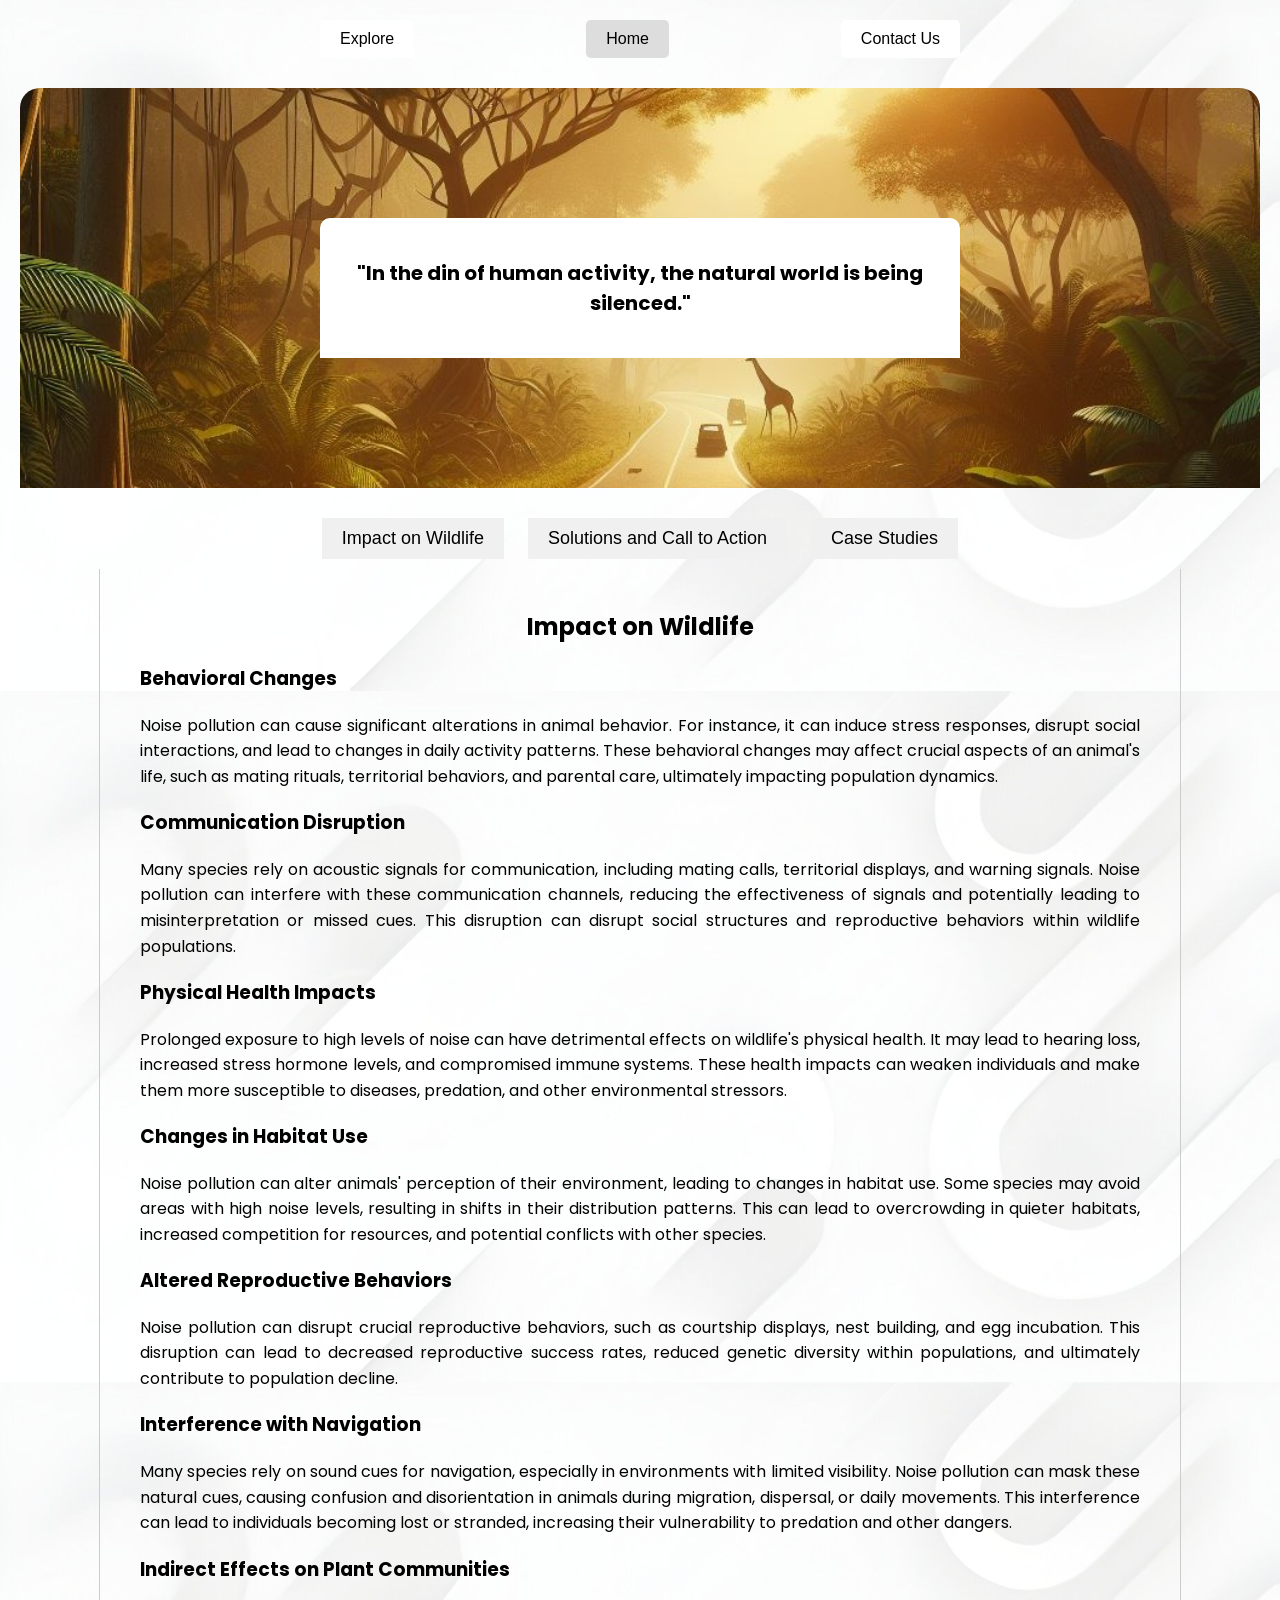
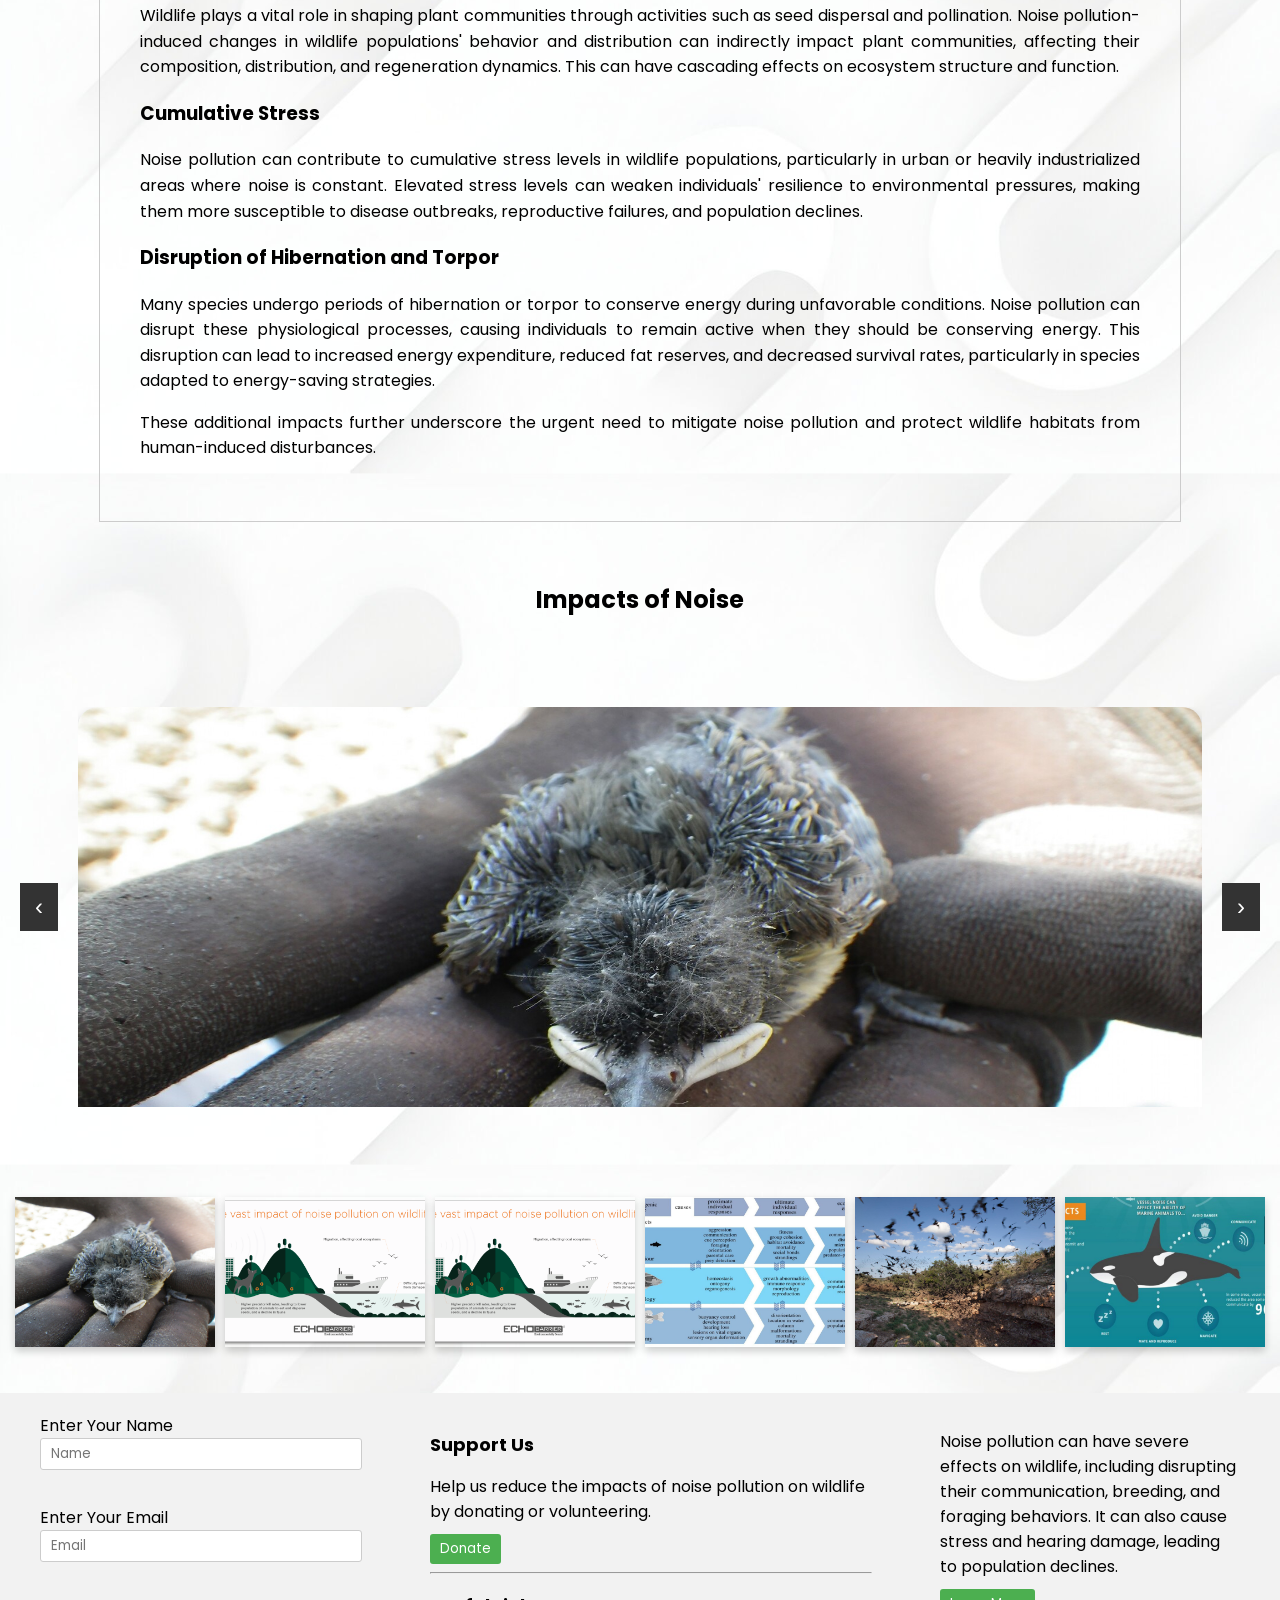
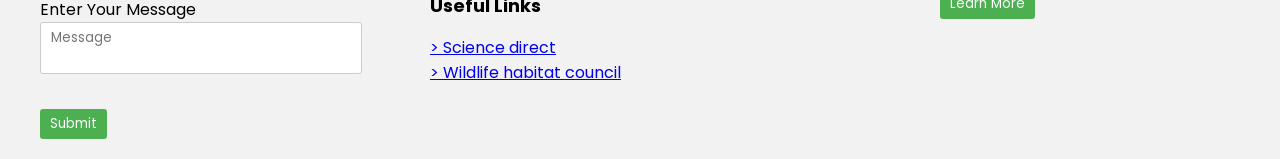
==== theEffectOfNoisePollutionOnWildlife/main.html @ 1bcb25d8 "Add files via upload new project - done" ====
<!DOCTYPE html>
<html lang="en">

<head>
    <meta charset="UTF-8" />
    <meta name="viewport" content="width=device-width, initial-scale=1.0" />
    <title>Effect of Noise Pollution on Wildlife</title>
    <link rel="preconnect" href="https://fonts.googleapis.com">
    <link rel="preconnect" href="https://fonts.gstatic.com" crossorigin>
    <link rel="stylesheet" href="https://fonts.googleapis.com/css?family=Poppins:wght@400;700" />
    <link rel="stylesheet" href="./style.css">
    <style>

    </style>
</head>

<body>
    <nav class="nav-bar">
        <button id="exploreBtn">Explore</button>
        <button class="active">Home</button>
        <button id="contactBtn">Contact Us</button>
    </nav>
    <div class="quote-section">
        <div class="text-container">
            <p class="quote">
                "In the din of human activity, the natural world is being silenced."
            </p>
        </div>
        <div class="image-container">
            <img src="./assets/img/hero-section-image.jpg" alt="noise pollution" />
        </div>
    </div>

    <div class="tabs-section" id="tabs-section">
        <button class="tab-button" data-target="tab1">Impact on Wildlife</button>
        <button class="tab-button" data-target="tab2">Solutions and Call to Action</button>
        <button class="tab-button" data-target="tab3">Case Studies</button>

        <div class="tab-content active" id="tab1">
            <h2 class="section-title">Impact on Wildlife</h2>
            <div class="section-content">
                <h3>Behavioral Changes</h3>
                <p>Noise pollution can cause significant alterations in animal behavior. For instance, it can induce
                    stress responses, disrupt social interactions, and lead to changes in daily activity patterns. These
                    behavioral changes may affect crucial aspects of an animal's life, such as mating rituals,
                    territorial behaviors, and parental care, ultimately impacting population dynamics.</p>
                <h3>Communication Disruption</h3>
                <p>Many species rely on acoustic signals for communication, including mating calls, territorial
                    displays, and warning signals. Noise pollution can interfere with these communication channels,
                    reducing the effectiveness of signals and potentially leading to misinterpretation or missed cues.
                    This disruption can disrupt social structures and reproductive behaviors within wildlife
                    populations.</p>
                <h3>Physical Health Impacts</h3>
                <p>Prolonged exposure to high levels of noise can have detrimental effects on wildlife's physical
                    health. It may lead to hearing loss, increased stress hormone levels, and compromised immune
                    systems. These health impacts can weaken individuals and make them more susceptible to diseases,
                    predation, and other environmental stressors.</p>
                <h3>Changes in Habitat Use</h3>
                <p>Noise pollution can alter animals' perception of their environment, leading to changes in habitat
                    use. Some species may avoid areas with high noise levels, resulting in shifts in their distribution
                    patterns. This can lead to overcrowding in quieter habitats, increased competition for resources,
                    and potential conflicts with other species.</p>
                <h3>Altered Reproductive Behaviors</h3>
                <p>Noise pollution can disrupt crucial reproductive behaviors, such as courtship displays, nest
                    building, and egg incubation. This disruption can lead to decreased reproductive success rates,
                    reduced genetic diversity within populations, and ultimately contribute to population decline.</p>
                <h3>Interference with Navigation</h3>
                <p>Many species rely on sound cues for navigation, especially in environments with limited visibility.
                    Noise pollution can mask these natural cues, causing confusion and disorientation in animals during
                    migration, dispersal, or daily movements. This interference can lead to individuals becoming lost or
                    stranded, increasing their vulnerability to predation and other dangers.</p>
                <h3>Indirect Effects on Plant Communities</h3>
                <p>Wildlife plays a vital role in shaping plant communities through activities such as seed dispersal
                    and pollination. Noise pollution-induced changes in wildlife populations' behavior and distribution
                    can indirectly impact plant communities, affecting their composition, distribution, and regeneration
                    dynamics. This can have cascading effects on ecosystem structure and function.</p>
                <h3>Cumulative Stress</h3>
                <p>Noise pollution can contribute to cumulative stress levels in wildlife populations, particularly in
                    urban or heavily industrialized areas where noise is constant. Elevated stress levels can weaken
                    individuals' resilience to environmental pressures, making them more susceptible to disease
                    outbreaks, reproductive failures, and population declines.</p>
                <h3>Disruption of Hibernation and Torpor</h3>
                <p>Many species undergo periods of hibernation or torpor to conserve energy during unfavorable
                    conditions. Noise pollution can disrupt these physiological processes, causing individuals to remain
                    active when they should be conserving energy. This disruption can lead to increased energy
                    expenditure, reduced fat reserves, and decreased survival rates, particularly in species adapted to
                    energy-saving strategies.</p>
                These additional impacts further underscore the urgent need to mitigate noise pollution and protect
                wildlife habitats from human-induced disturbances.
            </div>
        </div>

        <div class="tab-content" id="tab2">
            <h2 class="section-title">Solutions and Call to Action</h2>
            <div class="section-content">
                <ul>
                    <li><strong>Protected Areas:</strong> Establishing and expanding protected areas can provide refuge
                        for wildlife from noise pollution. Designating quiet zones within these areas can minimize human
                        disturbance and preserve critical habitats. These protected areas should be strategically
                        located away from major sources of noise pollution, such as highways, airports, and industrial
                        zones. Additionally, buffer zones can be created around protected areas to act as a transition
                        between quiet and noisy areas.</li>
                    <li><strong>Regulatory Measures:</strong> Implementing and enforcing noise regulations for
                        industrial activities, transportation, and recreational areas can reduce noise emissions and
                        protect wildlife habitats. This may involve setting decibel limits, restricting certain
                        activities during sensitive times (e.g., breeding seasons), and imposing penalties for
                        non-compliance. Regulations can also mandate the use of noise-reducing technologies and best
                        practices in various sectors.</li>
                    <li><strong>Public Awareness:</strong> Educating the public about the importance of reducing noise
                        pollution and its effects on wildlife can foster greater appreciation and support for
                        conservation efforts. Outreach programs, workshops, and media campaigns can raise awareness and
                        encourage behavioral change. These efforts can highlight the impact of noise pollution on
                        wildlife, such as disrupting communication, altering mating behaviors, and increasing stress
                        levels. By promoting responsible recreation, quieter transportation choices, and noise-conscious
                        behaviors, individuals can actively contribute to reducing noise pollution.</li>
                    <li><strong>Technological Solutions:</strong> Investing in noise-reducing technologies, such as
                        sound barriers, mufflers, and acoustic insulation, can help mitigate noise pollution in urban
                        and industrial areas. Research and development of quieter machinery and transportation options
                        can also contribute to noise reduction. For example, electric vehicles produce significantly
                        less noise than traditional gasoline-powered vehicles, making them a more wildlife-friendly
                        option.</li>
                    <li><strong>Land-Use Planning:</strong> Incorporating noise pollution considerations into land-use
                        planning can help minimize the impact on wildlife habitats. This involves carefully siting
                        noise-generating activities away from sensitive areas, establishing buffer zones around wildlife
                        habitats, and integrating noise mitigation measures into urban and infrastructure development
                        plans.</li>
                    <li><strong>Monitoring and Research:</strong> Conducting regular monitoring and research on the
                        effects of noise pollution on wildlife can provide valuable insights for developing effective
                        mitigation strategies. Long-term studies can assess the impact of noise on various species,
                        their behavior, and population dynamics. This information can inform policymaking, conservation
                        efforts, and the development of targeted noise reduction measures.</li>
                    <li><strong>International Cooperation:</strong> Noise pollution is a global issue that requires
                        international cooperation and coordination. Establishing international agreements, guidelines,
                        and best practices can ensure consistent efforts in reducing noise pollution and protecting
                        wildlife habitats across borders. This can involve sharing knowledge, research, and
                        technologies, as well as collaborating on transboundary conservation initiatives.</li>
                </ul>
                <p>By implementing these solutions and taking proactive measures to reduce noise pollution, we can
                    protect wildlife habitats, promote biodiversity, and ensure a healthier environment for future
                    generations. It is crucial to adopt a comprehensive approach that addresses noise pollution from
                    multiple angles, involving collaboration among stakeholders, technological advancements, regulatory
                    frameworks, and public awareness campaigns.</p>
            </div>
        </div>

        <div class="tab-content" id="tab3">
            <h2 class="section-title">Case Studies</h2>
            <div class="section-content">
                <h3>Case Study 1: The Songbird Symphony Disrupted by Freeway Traffic</h3>
                <p><strong>Location:</strong> Imagine a vibrant California woodland bordering a busy freeway. This
                    habitat bustles with life, including chickadees flitting between branches and wrens singing their
                    territorial calls. However, their symphony faces a harsh intrusion - the constant roar of traffic.
                </p>
                <p><strong>Animals Affected:</strong> Songbirds like chickadees and wrens rely heavily on vocal
                    communication for survival. They sing to attract mates, defend territories, and warn each other of
                    predators. These songs are intricate and specific, allowing them to convey complex messages.</p>
                <p><strong>Impact of Traffic Noise:</strong> The constant drone of traffic noise interferes with these
                    vital songs. It's like trying to have a conversation in a crowded nightclub. Researchers have
                    observed several ways this affects the birds:</p>
                <ul>
                    <li><strong>Masking:</strong> The traffic noise masks the birds' songs, making them difficult for
                        other birds to hear. Imagine a chickadee trying to warn its mate about an approaching hawk, but
                        the hawk's screech is drowned out by the traffic. This can lead to missed warnings, increased
                        predation risk, and difficulty in attracting mates.</li>
                    <li><strong>Vocal Adjustments:</strong> To overcome the noise, birds resort to singing at higher
                        frequencies and for longer durations. This is akin to shouting over a loud party. While it may
                        help them get their message across, it comes at a cost. Singing uses a lot of energy, and having
                        to sing louder and longer depletes the birds' reserves. This can impact their ability to forage
                        for food, care for young, and maintain overall health.</li>
                    <li><strong>Reduced Reproductive Success:</strong> Studies suggest that due to the challenges of
                        communication, birds in noisy environments may have lower reproductive success. They might
                        struggle to attract mates or synchronize breeding attempts, leading to fewer chicks hatching and
                        surviving.</li>
                </ul>
                <p><strong>The Takeaway:</strong> The constant roar of traffic disrupts the delicate communication
                    network of songbirds. It forces them to expend more energy and compromises their ability to find
                    food, reproduce, and survive.</p>
                <hr>

                <h3>Case Study 2: Lost at Sea - The Impact of Ship Noise on Whales</h3>
                <p><strong>Location:</strong> The vast oceans serve as migratory highways for whales. Imagine a blue
                    whale, the largest animal on Earth, navigating through these waters. It relies on a sophisticated
                    form of communication called echolocation, sending out sound waves and interpreting their echoes to
                    map its surroundings, find food, and communicate with other whales. However, a growing threat lurks
                    beneath the surface - the cacophony of ship noise.</p>
                <p><strong>Animals Affected:</strong> Whales that use echolocation are particularly vulnerable to noise
                    pollution. These include giants like blue whales and sperm whales, along with dolphins and
                    porpoises. They depend on sound for vital activities like:</p>
                <ul>
                    <li><strong>Navigation:</strong> Whales use echolocation to create a mental map of their
                        surroundings. Ship noise creates acoustic clutter, interfering with their ability to locate food
                        sources, navigate through obstacles, and find safe migration routes.</li>
                    <li><strong>Communication:</strong> Whales use complex vocalizations to communicate with each other
                        over vast distances. They maintain social bonds, coordinate hunting strategies, and locate mates
                        through intricate calls. Ship noise disrupts these calls, creating a communication breakdown
                        that can have severe consequences.</li>
                </ul>
                <p><strong>Impact of Ship Noise:</strong> Research has documented the negative impacts of ship noise on
                    whales:</p>
                <ul>
                    <li><strong>Behavioral Changes:</strong> Whales alter their calling behavior in response to ship
                        noise. They may call less frequently, change the frequency of their calls, or even stop calling
                        altogether. This disrupts communication with other whales and makes it difficult for them to
                        navigate, find mates, and locate food.</li>
                    <li><strong>Reduced Reproductive Success:</strong> When communication is disrupted, it can hinder a
                        whale's ability to find mates and reproduce successfully. A study on blue whales showed a
                        decrease in calling activity when exposed to ship noise, which could potentially lead to lower
                        birth rates.</li>
                    <li><strong>Stress and Health Impacts:</strong> Chronic exposure to noise pollution can cause stress
                        in whales, weakening their immune systems and making them more susceptible to diseases.</li>
                </ul>
                <p><strong>The Takeaway:</strong> Ship noise disrupts the vital communication and navigational abilities
                    of whales, jeopardizing their survival and overall well-being.</p>
            </div>
        </div>
    </div>

    <div class="gallery-section">
        <h2 class="section-title">Impacts of Noise</h2>
        <div class="gallery-container">
            <button class="prev-btn">&#8249;</button>
            <div class="image-container">
                <img src="./assets/img/main-image.png" alt="example-set" class="main-image">
            </div>
            <button class="next-btn">&#8250;</button>
        </div>
        <div class="side-images">
            <img src="./assets/img/image-1.png" alt="" class="side-image">
            <img src="./assets/img/image-2.png" alt="" class="side-image">
            <img src="./assets/img/image-2.png" alt="" class="side-image">
            <img src="./assets/img/image-4.png" alt="" class="side-image">
            <img src="./assets/img/image-5.png" alt="" class="side-image">
            <img src="./assets/img/image-6.png" alt="" class="side-image">
        </div>
    </div>

    <footer class="footer">
        <div class="contact-form" id="contactUs">
            <label for="name">Enter Your Name</label>
            <input type="text" placeholder="Name" />
            <br>
            <label for="email">Enter Your Email</label>
            <input type="email" placeholder="Email" />
            <br>
            <label for="message">Enter Your Message</label>
            <textarea placeholder="Message"></textarea>
            <br>
            <button id="submitBtn">Submit</button>
        </div>
        <div class="other-content">
            <div class="support-section">
                <h3>Support Us</h3>
                <p>Help us reduce the impacts of noise pollution on wildlife by donating or volunteering.</p>
                <button id="donateBtn">Donate</button>
                <hr>
                <h3>Useful Links</h3>
                <p>
                    <a href="https://www.sciencedirect.com/science/article/pii/S1364032122006852"> > Science direct
                    </a><br>
                    <a
                        href="https://www.wildlifehc.org/4-ways-that-noise-pollution-can-impact-wildlife-and-4-ways-to-help/">
                        > Wildlife habitat council</a>
                </p>
            </div>
        </div>
        <div class="noise-pollution-info">
            <p>Noise pollution can have severe effects on wildlife, including disrupting their communication, breeding,
                and foraging behaviors. It can also cause stress and hearing damage, leading to population declines.</p>
            <button onclick="location.href='https://education.nationalgeographic.org/resource/noise-pollution/'">Learn
                More</button>
        </div>

        <div class="popup-container" id="thankYouPopup">
            <div class="popup-content">
                <p>Thank you for contacting us!</p>
            </div>
        </div>

        <div class="popup-container" id="popupContainer">
            <div class="popup-content">
                <img src="your-qr-code-image.jpg" alt="QR Code" class="popup-image">
                <p>Scan the QR code to donate</p>
                <p>Help us reduce the impacts of noise pollution on wildlife!
                    <br>
                    <Strong><u>Thank you for Your Contribution!</u></Strong>
                </p>
            </div>
        </div>
    </footer>

    <script src="./script.js">

    </script>
</body>

</html>
---- theEffectOfNoisePollutionOnWildlife/style.css ----
body {
  font-family: "Poppins", sans-serif;
  margin: 0;
  padding: 0;
  min-height: 100vh;
  display: flex;
  flex-direction: column;
  background-image: url('./assets/img/web-background.png'); 
  background-repeat: repeat-y; 
  background-size: 100% auto;
}

.nav-bar {
  display: flex;
  justify-content: space-between;
  align-items: center;
  padding: 20px 25% 10px 25%;
  border-radius: 5px;
  position: relative;
  gap: 50px;
  top: 0;
  left: 50%;
  transform: translateX(-50%);
}

.nav-bar button {
  padding: 10px 20px;
  font-size: 16px;
  border: none;
  border-radius: 5px;
  cursor: pointer;
  background-color: white;
}

.nav-bar button.active {
  background-color: #ddd;
  color: #000;
}

.nav-bar button:hover {
  background-color: #ddd;
  color: #000;
}

.quote-section {
  display: flex;
  flex-direction: column;
  align-items: center;
  justify-content: center;
  position: relative;
  padding: 20px;
  font-family: "Poppins", sans-serif;
}

.text-container {
  background-color: white;
  padding: 20px;
  text-align: center;
  position: absolute;
  top: 50%;
  left: 50%;
  transform: translate(-50%, -50%);
  z-index: 1;
  border-radius: 10px 10px 0 0;
}

.quote {
  font-size: 20px;
  font-weight: bold;
}

.image-container {
  width: 100%;
  height: 400px;
  overflow: hidden;
}

.image-container img {
  width: 100%;
  height: 100%;
  object-fit: cover;
  border-radius: 20px 20px 0 0;
}

.footer {
  display: flex;
  justify-content: space-between;
  align-items: flex-start;
  padding: 20px 40px;
  background-color: #f2f2f2;
  position: relative;
  bottom: 0;
  left: 0;
  right: 0;
  gap: 4%;
  margin-top: 2%;
}

.contact-form {
  display: flex;
  flex-direction: column;
  align-items: flex-start;
  margin-right: 20px;
}

.contact-form input,
.contact-form textarea {
  width: 300px;
  padding: 5px 10px;
  margin-bottom: 10px;
  border: 1px solid #ccc;
  border-radius: 3px;
  font-family: "Poppins", sans-serif;
}

.contact-form textarea {
  resize: none;
}

.contact-form button {
  padding: 5px 10px;
  background-color: #4caf50;
  color: white;
  border: none;
  border-radius: 3px;
  cursor: pointer;
  font-family: "Poppins", sans-serif;
}

.other-content {
  display: flex;
  justify-content: space-between;
  align-items: flex-start;
  flex: 1;
}

.support-section {
  margin-right: 20px;
}

.support-section h3 {
  font-size: 18px;
  margin-bottom: 10px;
}

.support-section p {
  margin-bottom: 10px;
}

.support-section button {
  padding: 5px 10px;
  background-color: #4caf50;
  color: white;
  border: none;
  border-radius: 3px;
  cursor: pointer;
  font-family: "Poppins", sans-serif;
}

.noise-pollution-info {
  max-width: 300px;
}

.noise-pollution-info p {
  margin-bottom: 10px;
}

.noise-pollution-info button {
  padding: 5px 10px;
  background-color: #4caf50;
  color: white;
  border: none;
  border-radius: 3px;
  cursor: pointer;
  font-family: "Poppins", sans-serif;
}

.section {
  display: flex;
  flex-direction: column;
  align-items: center;
  margin-bottom: 40px;
}

.section-title {
  font-size: 24px;
  font-weight: bold;
  margin-bottom: 20px;
  text-align: center;
}

.section-content {
  max-width: 1000px;
  text-align: justify;
  line-height: 1.6;
}

.section-content ul {
  list-style-type: none;
  padding: 0;
}

.section-content li {
  margin-bottom: 10px;
  padding-left: 20px;
  position: relative;
}

.section-content li::before {
  content: "•";
  position: absolute;
  left: 0;
  color: #4caf50;
  font-weight: bold;
}

.tabs-section {
  max-width: 2000px;
  margin: 0 auto;
  text-align: center;
}

.tab-button {
  padding: 10px 20px;
  margin: 10px;
  border: none;
  background-color: #f0f0f0;
  cursor: pointer;
  font-size: large;
}

.tab-button:hover {
  background-color: #e0e0e0;
}

.tab-content {
  display: none;
  text-align: left;
  padding: 40px;
  border: 1px solid #ccc;
  border-top: none;
  max-width: 1200px;
  margin: 0 auto;
}

.tab-content.active {
  display: block;
}

.section-title {
  margin-top: 0;
}

.section-content {
  margin-bottom: 20px;
}

.popup-container {
  display: none;
  position: fixed;
  top: 0;
  left: 0;
  width: 100%;
  height: 100%;
  background-color: rgba(0, 0, 0, 0.5);
  z-index: 9999;
  backdrop-filter: blur(3px);
}

.popup-content {
  position: absolute;
  top: 50%;
  left: 50%;
  transform: translate(-50%, -50%);
  background-color: white;
  padding: 20px;
  text-align: center;
}

.popup-image {
  width: 200px;
  height: auto;
}

.gallery-section {
  margin-top: 40px;
  padding: 20px;
  text-align: center;
}

.gallery-container {
  display: flex;
  justify-content: center;
  align-items: center;
  position: relative;
  height: 60vh;
}

.prev-btn,
.next-btn {
  background-color: #333;
  color: #fff;
  border: none;
  padding: 10px 15px;
  font-size: 24px;
  cursor: pointer;
}

.image-container {
  margin: 0 20px;
}

.main-image {
  max-width: 100%;
  max-height: 100%;
  box-shadow: 0 4px 8px rgba(0, 0, 0, 0.2);
}

.side-images {
  display: flex;
  justify-content: center;
  margin-top: 20px;
}

.side-image {
  width: 200px;
  height: 150px;
  object-fit: cover;
  margin: 0 5px;
  box-shadow: 0 4px 8px rgba(0, 0, 0, 0.2);
  cursor: pointer;
}
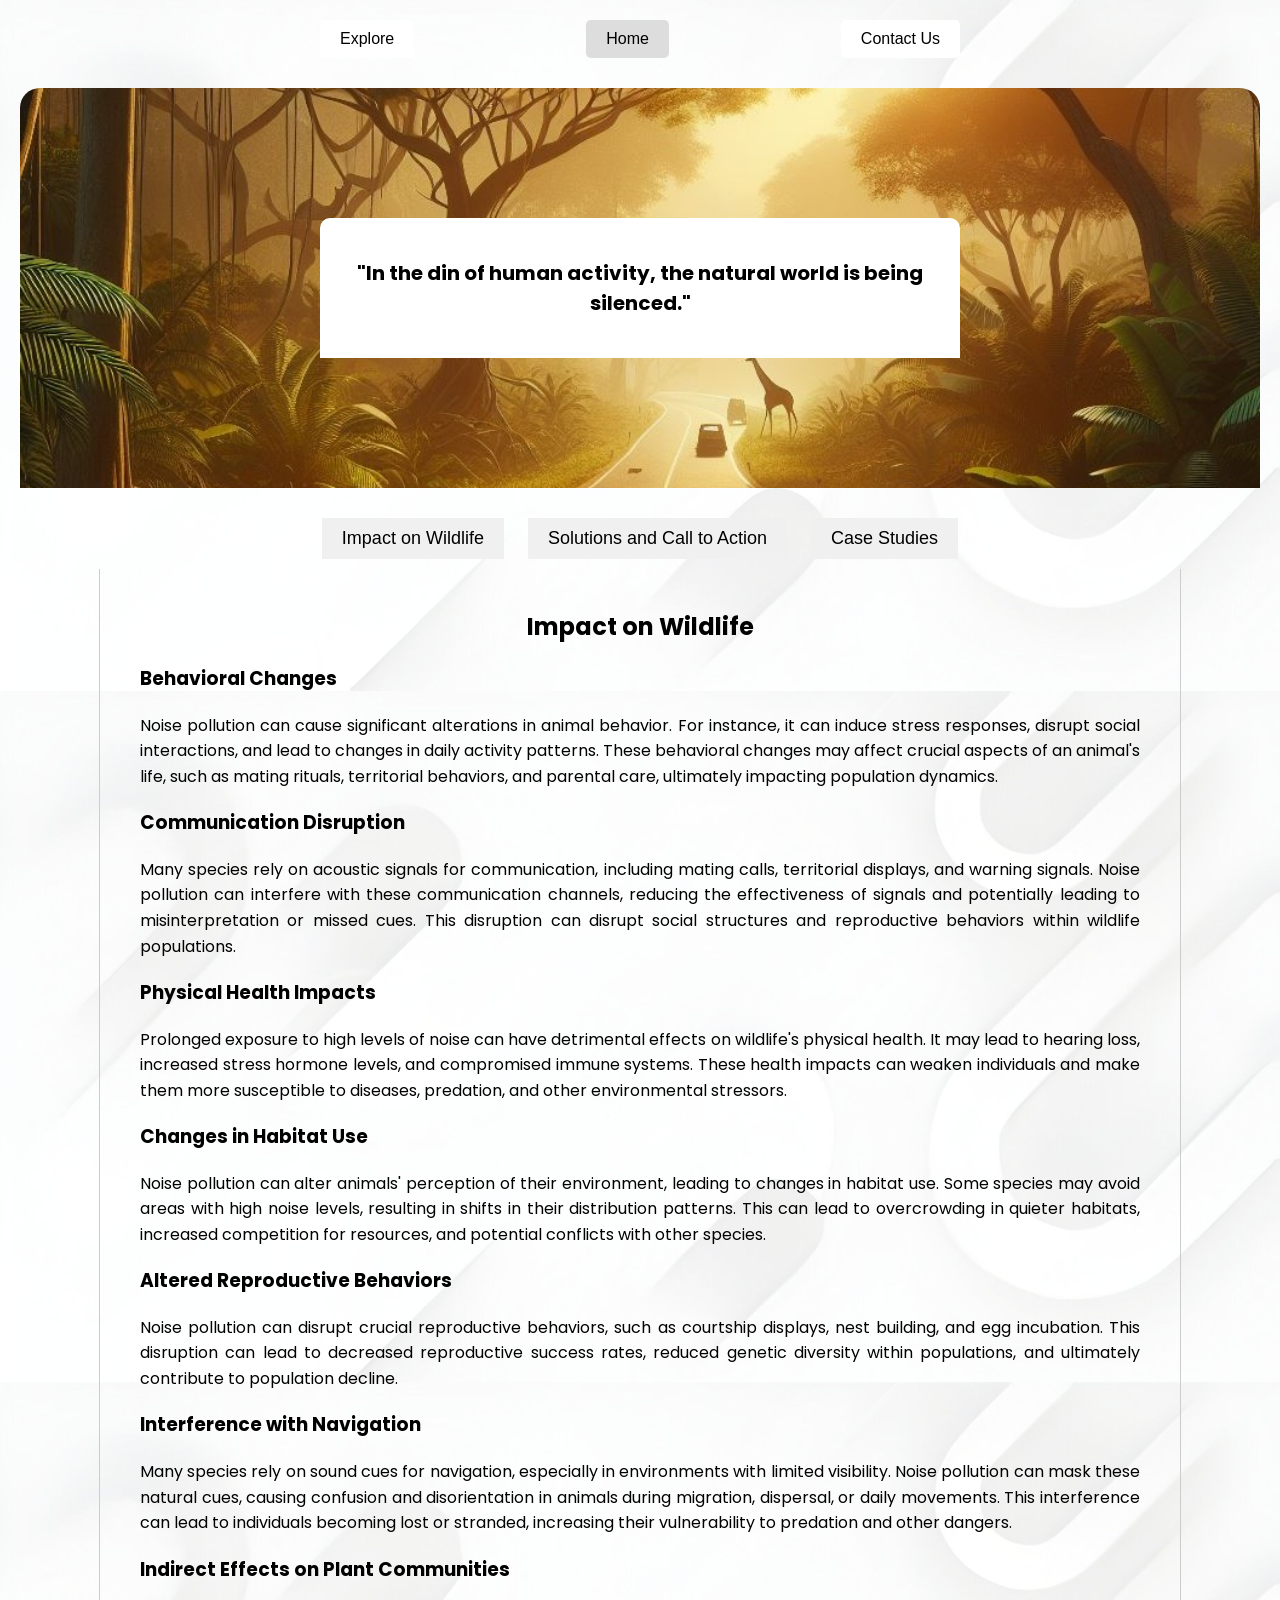
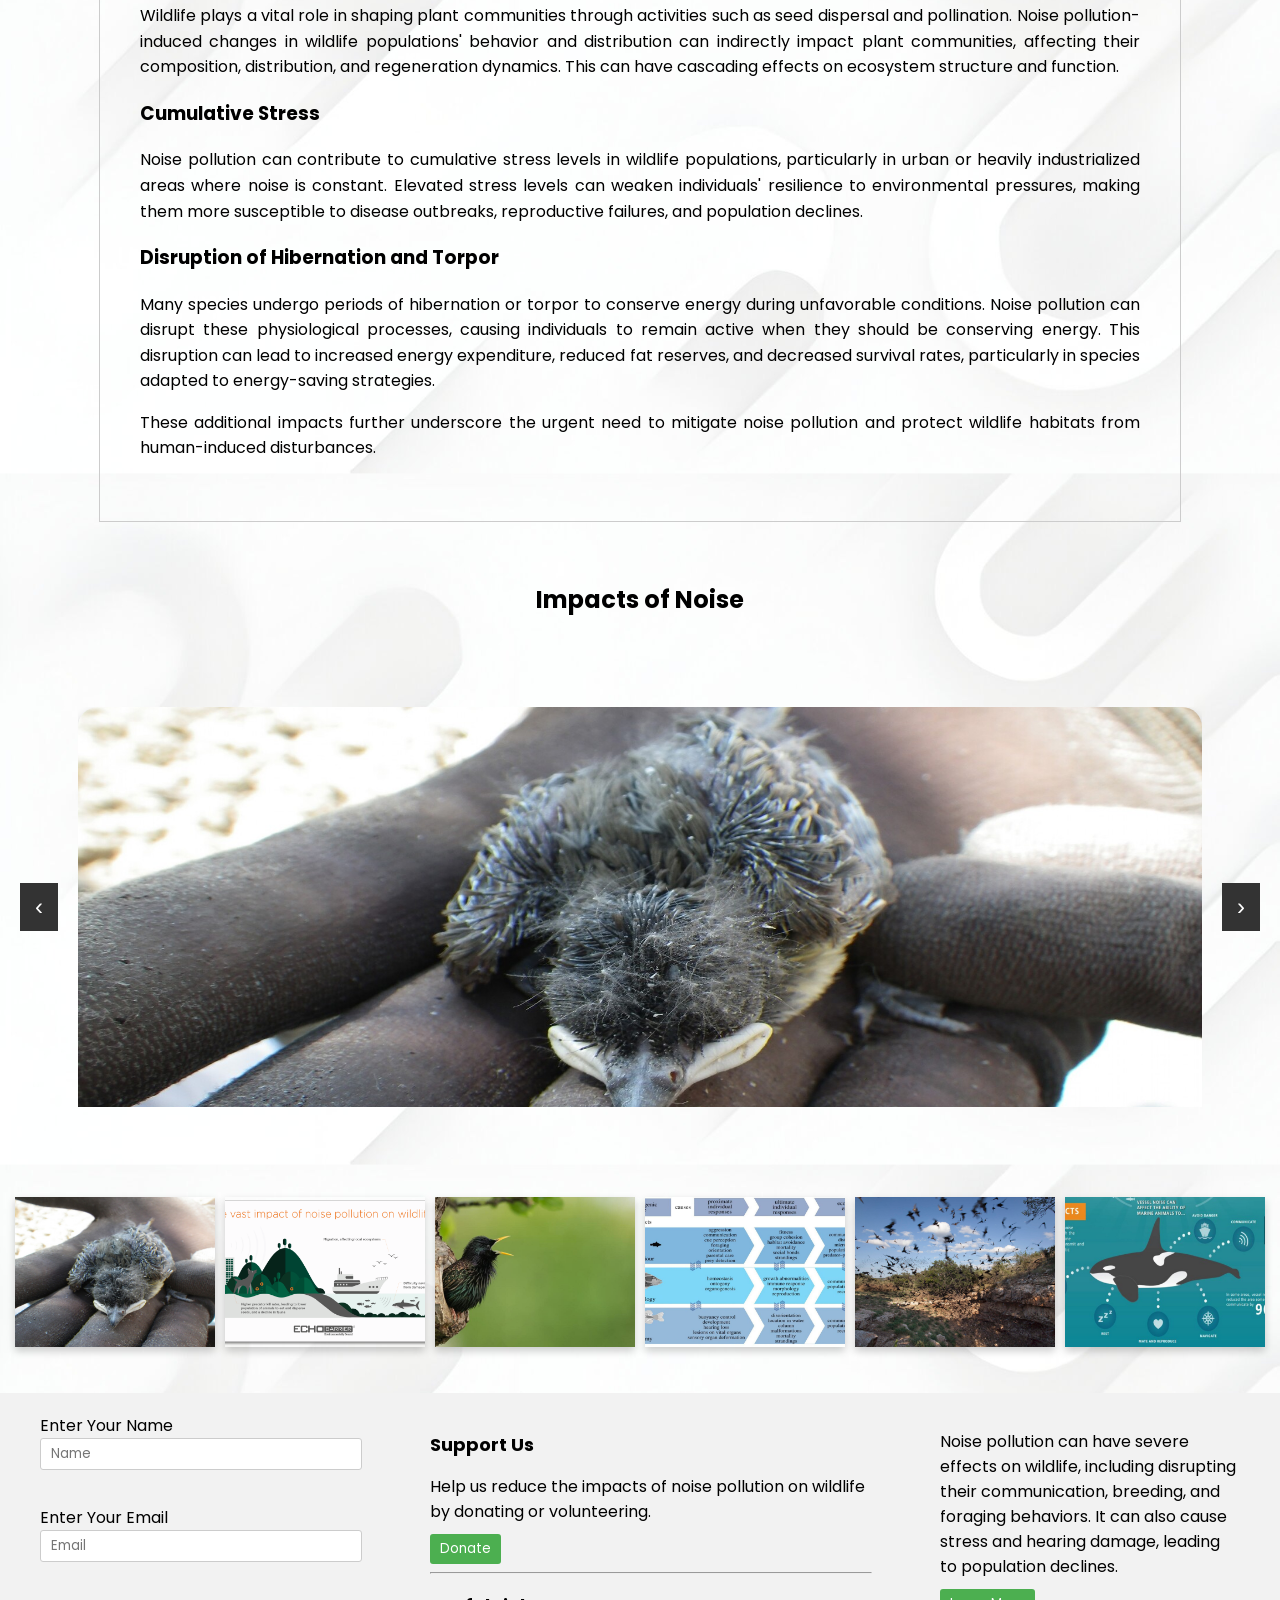
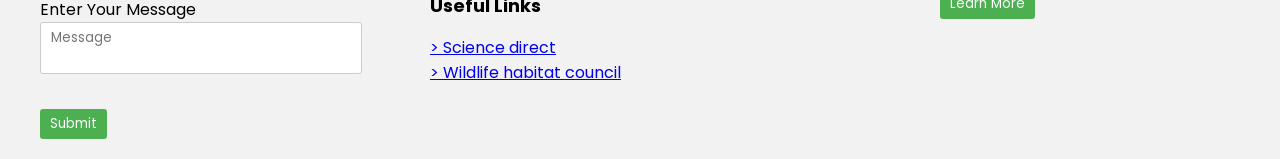
==== commit a7994fc3: "Update main.html minor changes" ====
--- a/theEffectOfNoisePollutionOnWildlife/main.html
+++ b/theEffectOfNoisePollutionOnWildlife/main.html
@@ -227,7 +227,7 @@
         <div class="side-images">
             <img src="./assets/img/image-1.png" alt="" class="side-image">
             <img src="./assets/img/image-2.png" alt="" class="side-image">
-            <img src="./assets/img/image-2.png" alt="" class="side-image">
+            <img src="./assets/img/image-3.png" alt="" class="side-image">
             <img src="./assets/img/image-4.png" alt="" class="side-image">
             <img src="./assets/img/image-5.png" alt="" class="side-image">
             <img src="./assets/img/image-6.png" alt="" class="side-image">
@@ -293,4 +293,4 @@
     </script>
 </body>
 
-</html>+</html>
